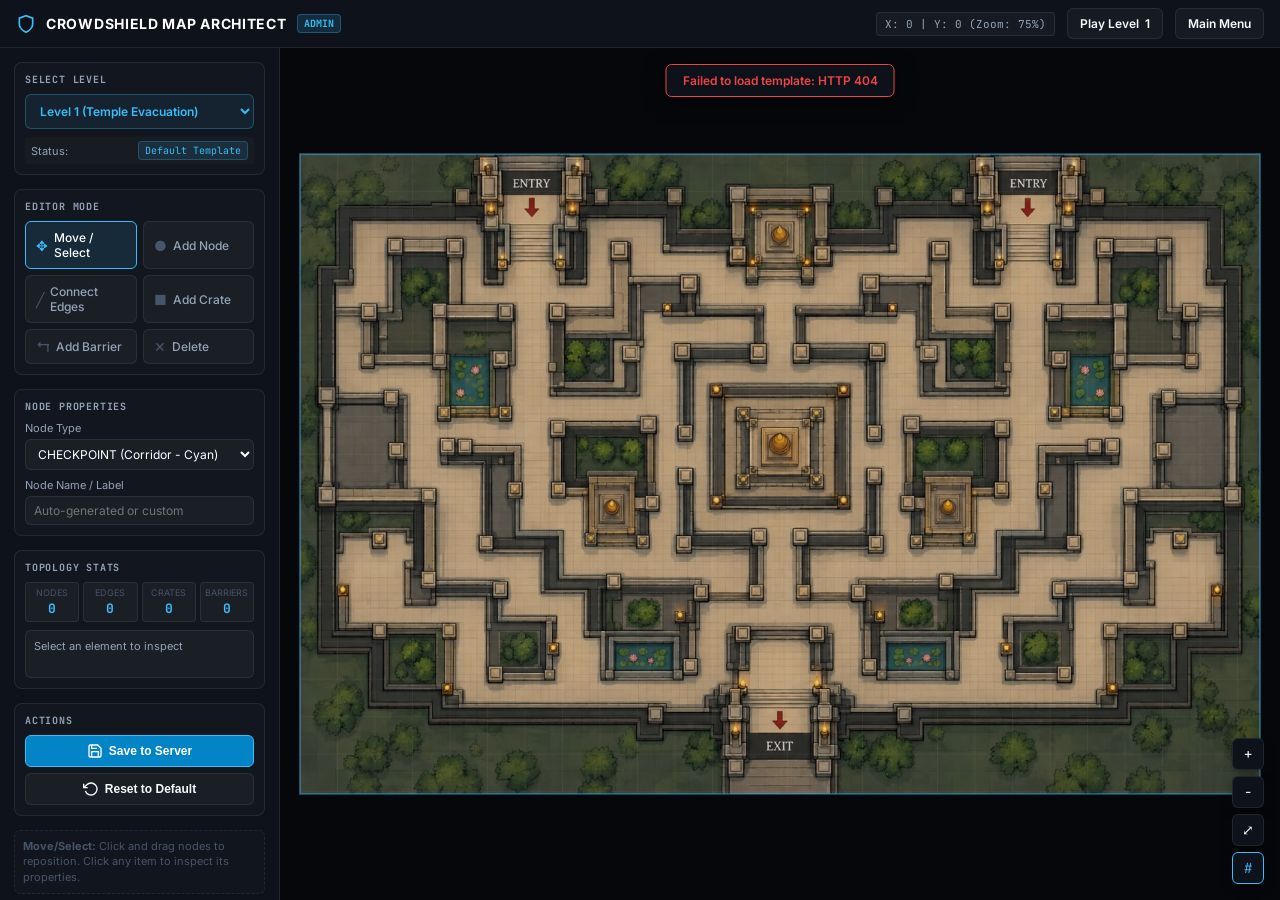
==== frontend/admin.html @ b7559150 "feat: implement hyper-speed arcade physics, 2-color UI, Surge Spawner, and Admin Map Editor" ====
<!doctype html>
<html lang="en">
<head>
  <meta charset="utf-8" />
  <meta name="viewport" content="width=device-width, initial-scale=1" />
  <title>CrowdShield — Visual Map Editor</title>
  <link rel="preconnect" href="https://fonts.googleapis.com" />
  <link rel="preconnect" href="https://fonts.gstatic.com" crossorigin />
  <link href="https://fonts.googleapis.com/css2?family=Inter:wght@400;500;600;700;800&family=JetBrains+Mono:wght@400;500;600;700&display=swap" rel="stylesheet" />
  <link rel="stylesheet" href="admin.css" />
</head>
<body>
  <div class="editor-layout">
    <!-- TOP HEADER -->
    <header class="editor-header">
      <div class="header-brand">
        <svg class="header-icon" viewBox="0 0 24 24" fill="none" stroke="currentColor" stroke-width="2">
          <path d="M12 22s8-4 8-10V5l-8-3-8 3v7c0 6 8 10 8 10z"/>
        </svg>
        <span class="header-title">CROWDSHIELD MAP ARCHITECT</span>
        <span class="header-badge">ADMIN</span>
      </div>
      <div class="header-actions">
        <span id="coordsDisplay" class="coords-display">X: 0 | Y: 0 (Zoom: 100%)</span>
        <a id="lnkPlayLevel" href="/level1" class="btn btn-secondary">Play Level <span id="hdrPlayLvlNum">1</span></a>
        <a href="/" class="btn btn-secondary">Main Menu</a>
      </div>
    </header>

    <div class="editor-body">
      <!-- SIDEBAR TOOLBAR -->
      <aside class="editor-sidebar" id="editorSidebar">
        <!-- LEVEL SELECTOR -->
        <section class="tool-section">
          <h3 class="section-title">SELECT LEVEL</h3>
          <div class="form-group">
            <select id="levelSelect" class="form-select level-dropdown">
              <option value="1">Level 1 (Temple Evacuation)</option>
              <option value="2">Level 2 (Metro Station)</option>
              <option value="3">Level 3 (Grand Stadium)</option>
            </select>
          </div>
          <div class="level-status-pill" id="levelStatusPill">
            Status: <span id="levelStatusText" class="status-badge">Default Template</span>
          </div>
        </section>

        <!-- MODE SELECTOR -->
        <section class="tool-section">
          <h3 class="section-title">EDITOR MODE</h3>
          <div class="mode-selector" id="modeSelector">
            <label class="mode-radio-label active" data-mode="select">
              <input type="radio" name="editorMode" value="select" checked />
              <span class="mode-icon">✥</span>
              <span class="mode-text">Move / Select</span>
            </label>
            <label class="mode-radio-label" data-mode="node">
              <input type="radio" name="editorMode" value="node" />
              <span class="mode-icon">●</span>
              <span class="mode-text">Add Node</span>
            </label>
            <label class="mode-radio-label" data-mode="edge">
              <input type="radio" name="editorMode" value="edge" />
              <span class="mode-icon">╱</span>
              <span class="mode-text">Connect Edges</span>
            </label>
            <label class="mode-radio-label" data-mode="crate">
              <input type="radio" name="editorMode" value="crate" />
              <span class="mode-icon">■</span>
              <span class="mode-text">Add Crate</span>
            </label>
            <label class="mode-radio-label" data-mode="barrier">
              <input type="radio" name="editorMode" value="barrier" />
              <span class="mode-icon">↰</span>
              <span class="mode-text">Add Barrier</span>
            </label>
            <label class="mode-radio-label danger-mode" data-mode="delete">
              <input type="radio" name="editorMode" value="delete" />
              <span class="mode-icon">✕</span>
              <span class="mode-text">Delete</span>
            </label>
          </div>
        </section>

        <!-- NODE TYPE PROPERTIES -->
        <section class="tool-section" id="nodeTypeSection">
          <h3 class="section-title">NODE PROPERTIES</h3>
          <div class="form-group">
            <label for="nodeTypeSelect">Node Type</label>
            <select id="nodeTypeSelect" class="form-select">
              <option value="GATE">GATE (Entry - Green)</option>
              <option value="EXIT">EXIT (Exit - Red)</option>
              <option value="CHECKPOINT" selected>CHECKPOINT (Corridor - Cyan)</option>
              <option value="JUNCTION">JUNCTION (Crossroad - Purple)</option>
              <option value="EMERGENCY">EMERGENCY (Sanctuary - Magenta)</option>
            </select>
          </div>
          <div class="form-group">
            <label for="nodeNameInput">Node Name / Label</label>
            <input type="text" id="nodeNameInput" class="form-input" placeholder="Auto-generated or custom" />
          </div>
        </section>

        <!-- TOPOLOGY STATS & INSPECTOR -->
        <section class="tool-section">
          <h3 class="section-title">TOPOLOGY STATS</h3>
          <div class="stats-grid">
            <div class="stat-card"><span class="stat-label">Nodes</span><span class="stat-value" id="statNodes">0</span></div>
            <div class="stat-card"><span class="stat-label">Edges</span><span class="stat-value" id="statEdges">0</span></div>
            <div class="stat-card"><span class="stat-label">Crates</span><span class="stat-value" id="statCrates">0</span></div>
            <div class="stat-card"><span class="stat-label">Barriers</span><span class="stat-value" id="statBarriers">0</span></div>
          </div>
          <div id="selectionInspector" class="selection-inspector">
            <span class="text-dim">Select an element to inspect</span>
          </div>
        </section>

        <!-- ACTIONS: ONLY RESET AND SAVE -->
        <section class="tool-section actions-section">
          <h3 class="section-title">ACTIONS</h3>
          <div class="action-buttons-stack">
            <button id="btnSaveServer" class="btn btn-primary btn-block">
              <svg viewBox="0 0 24 24" width="16" height="16" fill="none" stroke="currentColor" stroke-width="2"><path d="M19 21H5a2 2 0 0 1-2-2V5a2 2 0 0 1 2-2h11l5 5v11a2 2 0 0 1-2 2z"/><polyline points="17 21 17 13 7 13 7 21"/><polyline points="7 3 7 8 15 8"/></svg>
              Save to Server
            </button>
            <button id="btnResetDefault" class="btn btn-secondary btn-block" title="Discard custom changes and reload default preload template from server">
              <svg viewBox="0 0 24 24" width="16" height="16" fill="none" stroke="currentColor" stroke-width="2"><polyline points="1 4 1 10 7 10"/><path d="M3.51 15a9 9 0 1 0 2.13-9.36L1 10"/></svg>
              Reset to Default
            </button>
          </div>
        </section>

        <!-- INSTRUCTIONS HINT -->
        <div class="editor-hint" id="modeHint">
          <strong>Mode Hint:</strong> Click and drag nodes to reposition them. Scroll wheel to zoom. Middle-click drag to pan.
        </div>
      </aside>

      <!-- MAIN CANVAS WORKSPACE -->
      <main class="editor-canvas-container" id="canvasContainer">
        <canvas id="editorCanvas"></canvas>
        
        <!-- FLOATING CANVAS CONTROLS (ZOOM / PAN) -->
        <div class="canvas-floating-controls">
          <button id="btnZoomIn" class="float-btn" title="Zoom In">+</button>
          <button id="btnZoomOut" class="float-btn" title="Zoom Out">−</button>
          <button id="btnResetView" class="float-btn" title="Reset View (Fit 1280x853)">⤢</button>
          <button id="btnToggleGrid" class="float-btn active" title="Toggle Grid">#</button>
        </div>

        <!-- STATUS TOAST -->
        <div id="editorToast" class="editor-toast" hidden></div>
      </main>
    </div>
  </div>

  <script src="admin.js"></script>
</body>
</html>
---- frontend/admin.css ----
/* =========================================================================
   CrowdShield Map Architect — Admin Editor Styles
   Dark Tactical Aesthetic matching CrowdShield Game Engine
   ========================================================================= */

:root {
  --bg-void: #090c10;
  --bg-sidebar: #0e121a;
  --bg-panel: rgba(255, 255, 255, 0.035);
  --bg-panel-hover: rgba(255, 255, 255, 0.07);
  --border-subtle: rgba(255, 255, 255, 0.08);
  --border-medium: rgba(255, 255, 255, 0.16);
  --border-active: #38bdf8;

  --text-primary: #f8fafc;
  --text-dim: #94a3b8;
  --text-faint: #475569;

  --accent-blue: #38bdf8;
  --accent-emerald: #10b981;
  --accent-amber: #f59e0b;
  --accent-crimson: #ef4444;
  --accent-purple: #a78bfa;

  --font-sans: 'Inter', -apple-system, BlinkMacSystemFont, 'Segoe UI', Roboto, sans-serif;
  --font-mono: 'JetBrains Mono', monospace;
}

* { box-sizing: border-box; margin: 0; padding: 0; }
[hidden] { display: none !important; }

html, body {
  width: 100%;
  height: 100%;
  overflow: hidden;
  background: var(--bg-void);
  color: var(--text-primary);
  font-family: var(--font-sans);
  font-size: 13px;
  user-select: none;
}

.editor-layout {
  display: flex;
  flex-direction: column;
  width: 100vw;
  height: 100vh;
}

/* ------------------------------------------------------------- Header */
.editor-header {
  display: flex;
  align-items: center;
  justify-content: space-between;
  height: 48px;
  padding: 0 16px;
  background: var(--bg-sidebar);
  border-bottom: 1px solid var(--border-subtle);
  flex-shrink: 0;
  z-index: 10;
}

.header-brand {
  display: flex;
  align-items: center;
  gap: 10px;
}

.header-icon {
  width: 20px;
  height: 20px;
  color: var(--accent-blue);
}

.header-title {
  font-weight: 700;
  font-size: 14px;
  letter-spacing: 0.05em;
  color: #fff;
}

.header-badge {
  font-family: var(--font-mono);
  font-size: 10px;
  font-weight: 700;
  background: rgba(56, 189, 248, 0.15);
  color: var(--accent-blue);
  padding: 2px 6px;
  border-radius: 4px;
  border: 1px solid rgba(56, 189, 248, 0.3);
}

.header-actions {
  display: flex;
  align-items: center;
  gap: 12px;
}

.coords-display {
  font-family: var(--font-mono);
  font-size: 11px;
  color: var(--text-dim);
  background: var(--bg-panel);
  padding: 4px 8px;
  border-radius: 4px;
  border: 1px solid var(--border-subtle);
}

/* ------------------------------------------------------------- Body */
.editor-body {
  display: flex;
  flex: 1;
  overflow: hidden;
  position: relative;
}

/* ------------------------------------------------------------- Sidebar */
.editor-sidebar {
  width: 280px;
  background: var(--bg-sidebar);
  border-right: 1px solid var(--border-subtle);
  display: flex;
  flex-direction: column;
  overflow-y: auto;
  padding: 14px;
  gap: 14px;
  flex-shrink: 0;
  z-index: 5;
}

.tool-section {
  display: flex;
  flex-direction: column;
  gap: 8px;
  background: rgba(255, 255, 255, 0.02);
  padding: 10px;
  border-radius: 8px;
  border: 1px solid var(--border-subtle);
}

.section-title {
  font-family: var(--font-mono);
  font-size: 10px;
  font-weight: 700;
  letter-spacing: 0.08em;
  color: var(--text-dim);
  text-transform: uppercase;
}

/* ------------------------------------------------------------- Mode Selector */
.mode-selector {
  display: grid;
  grid-template-columns: 1fr 1fr;
  gap: 6px;
}

.mode-radio-label {
  display: flex;
  align-items: center;
  gap: 6px;
  padding: 8px 10px;
  border-radius: 6px;
  background: var(--bg-panel);
  border: 1px solid var(--border-subtle);
  cursor: pointer;
  transition: all 0.15s ease;
  font-size: 12px;
  font-weight: 500;
  color: var(--text-dim);
}

.mode-radio-label input {
  display: none;
}

.mode-radio-label .mode-icon {
  font-size: 14px;
  color: var(--text-faint);
}

.mode-radio-label:hover {
  background: var(--bg-panel-hover);
  color: #fff;
  border-color: var(--border-medium);
}

.mode-radio-label.active {
  background: rgba(56, 189, 248, 0.12);
  border-color: var(--accent-blue);
  color: #fff;
}

.mode-radio-label.active .mode-icon {
  color: var(--accent-blue);
}

.mode-radio-label.danger-mode.active {
  background: rgba(239, 68, 68, 0.12);
  border-color: var(--accent-crimson);
  color: var(--accent-crimson);
}

.mode-radio-label.danger-mode.active .mode-icon {
  color: var(--accent-crimson);
}

/* ------------------------------------------------------------- Form Elements */
.form-group {
  display: flex;
  flex-direction: column;
  gap: 4px;
}

.form-group label {
  font-size: 11px;
  color: var(--text-dim);
}

.form-select, .form-input, .form-file {
  width: 100%;
  background: var(--bg-panel);
  border: 1px solid var(--border-subtle);
  border-radius: 6px;
  padding: 6px 8px;
  color: #fff;
  font-family: var(--font-sans);
  font-size: 12px;
  outline: none;
  transition: border-color 0.15s ease;
}

.form-select:focus, .form-input:focus {
  border-color: var(--accent-blue);
}

.input-with-button {
  display: flex;
  gap: 6px;
}

.input-with-button .form-input {
  flex: 1;
}

.form-file {
  font-size: 11px;
  padding: 4px;
  cursor: pointer;
}

.row-flex {
  flex-direction: row;
  align-items: center;
  justify-content: space-between;
}

.form-slider {
  flex: 1;
  margin: 0 8px;
  cursor: pointer;
}

.slider-val {
  font-family: var(--font-mono);
  font-size: 11px;
  color: var(--text-dim);
  width: 32px;
  text-align: right;
}

/* ------------------------------------------------------------- Stats & Inspector */
.stats-grid {
  display: grid;
  grid-template-columns: repeat(4, 1fr);
  gap: 4px;
  text-align: center;
}

.stat-card {
  background: var(--bg-panel);
  border: 1px solid var(--border-subtle);
  border-radius: 4px;
  padding: 4px;
  display: flex;
  flex-direction: column;
  gap: 2px;
}

.stat-label {
  font-size: 9px;
  color: var(--text-faint);
  text-transform: uppercase;
}

.stat-value {
  font-family: var(--font-mono);
  font-size: 13px;
  font-weight: 700;
  color: var(--accent-blue);
}

.selection-inspector {
  background: var(--bg-panel);
  border: 1px solid var(--border-subtle);
  border-radius: 6px;
  padding: 8px;
  font-size: 11px;
  min-height: 48px;
  display: flex;
  flex-direction: column;
  gap: 4px;
}

.selection-inspector .row {
  display: flex;
  justify-content: space-between;
}

.text-dim { color: var(--text-dim); }

/* ------------------------------------------------------------- Buttons */
.btn {
  display: inline-flex;
  align-items: center;
  justify-content: center;
  gap: 6px;
  padding: 7px 12px;
  border-radius: 6px;
  font-size: 12px;
  font-weight: 600;
  cursor: pointer;
  text-decoration: none;
  border: 1px solid transparent;
  transition: all 0.15s ease;
}

.btn-sm {
  padding: 4px 8px;
  font-size: 11px;
}

.btn-block {
  width: 100%;
}

.btn-primary {
  background: #0284c7;
  color: #fff;
  border-color: #38bdf8;
}

.btn-primary:hover {
  background: #0369a1;
  box-shadow: 0 0 10px rgba(56, 189, 248, 0.4);
}

.btn-secondary {
  background: var(--bg-panel);
  color: var(--text-primary);
  border-color: var(--border-subtle);
}

.btn-secondary:hover {
  background: var(--bg-panel-hover);
  border-color: var(--border-medium);
}

.btn-danger {
  background: rgba(239, 68, 68, 0.1);
  color: var(--accent-crimson);
  border-color: rgba(239, 68, 68, 0.3);
}

.btn-danger:hover {
  background: rgba(239, 68, 68, 0.2);
  border-color: var(--accent-crimson);
}

.action-buttons-stack {
  display: flex;
  flex-direction: column;
  gap: 6px;
}

.editor-hint {
  font-size: 11px;
  color: var(--text-faint);
  line-height: 1.4;
  padding: 8px;
  background: rgba(255, 255, 255, 0.015);
  border-radius: 6px;
  border: 1px dashed var(--border-subtle);
}

/* ------------------------------------------------------------- Canvas Area */
.editor-canvas-container {
  flex: 1;
  height: 100%;
  position: relative;
  background: #05070a;
  overflow: hidden;
}

#editorCanvas {
  display: block;
  width: 100%;
  height: 100%;
  cursor: default;
}

/* Mode-specific canvas cursors */
#editorCanvas.mode-select { cursor: default; }
#editorCanvas.mode-select.dragging { cursor: grabbing; }
#editorCanvas.mode-node { cursor: crosshair; }
#editorCanvas.mode-edge { cursor: crosshair; }
#editorCanvas.mode-crate { cursor: pointer; }
#editorCanvas.mode-barrier { cursor: pointer; }
#editorCanvas.mode-delete { cursor: not-allowed; }
#editorCanvas.panning { cursor: grab; }

/* ------------------------------------------------------------- Floating Controls */
.canvas-floating-controls {
  position: absolute;
  bottom: 16px;
  right: 16px;
  display: flex;
  flex-direction: column;
  gap: 6px;
  z-index: 10;
}

.float-btn {
  width: 32px;
  height: 32px;
  border-radius: 6px;
  background: var(--bg-sidebar);
  border: 1px solid var(--border-subtle);
  color: var(--text-primary);
  font-family: var(--font-mono);
  font-size: 14px;
  display: flex;
  align-items: center;
  justify-content: center;
  cursor: pointer;
  transition: all 0.15s ease;
  box-shadow: 0 4px 12px rgba(0, 0, 0, 0.3);
}

.float-btn:hover {
  background: var(--bg-panel-hover);
  border-color: var(--border-medium);
}

.float-btn.active {
  color: var(--accent-blue);
  border-color: var(--accent-blue);
}

/* ------------------------------------------------------------- Toast */
.editor-toast {
  position: absolute;
  top: 16px;
  left: 50%;
  transform: translateX(-50%);
  background: rgba(14, 18, 26, 0.95);
  border: 1px solid var(--border-active);
  color: #fff;
  padding: 8px 16px;
  border-radius: 6px;
  font-size: 12px;
  font-weight: 600;
  box-shadow: 0 4px 20px rgba(0, 0, 0, 0.5);
  z-index: 100;
  transition: opacity 0.2s ease;
}

.editor-toast.success { border-color: var(--accent-emerald); color: var(--accent-emerald); }
.editor-toast.error { border-color: var(--accent-crimson); color: var(--accent-crimson); }

.level-dropdown {
  font-weight: 600;
  color: var(--accent-blue);
  background: rgba(56, 189, 248, 0.08);
  border-color: rgba(56, 189, 248, 0.3);
  padding: 8px 10px;
}

.level-status-pill {
  display: flex;
  align-items: center;
  justify-content: space-between;
  font-size: 11px;
  color: var(--text-dim);
  padding: 4px 6px;
  border-radius: 4px;
  background: rgba(255, 255, 255, 0.02);
}

.status-badge {
  font-family: var(--font-mono);
  font-size: 10px;
  padding: 2px 6px;
  border-radius: 4px;
  background: rgba(56, 189, 248, 0.12);
  color: var(--accent-blue);
  border: 1px solid rgba(56, 189, 248, 0.25);
}

.status-badge.custom {
  background: rgba(16, 185, 129, 0.15);
  color: var(--accent-emerald);
  border-color: rgba(16, 185, 129, 0.3);
}
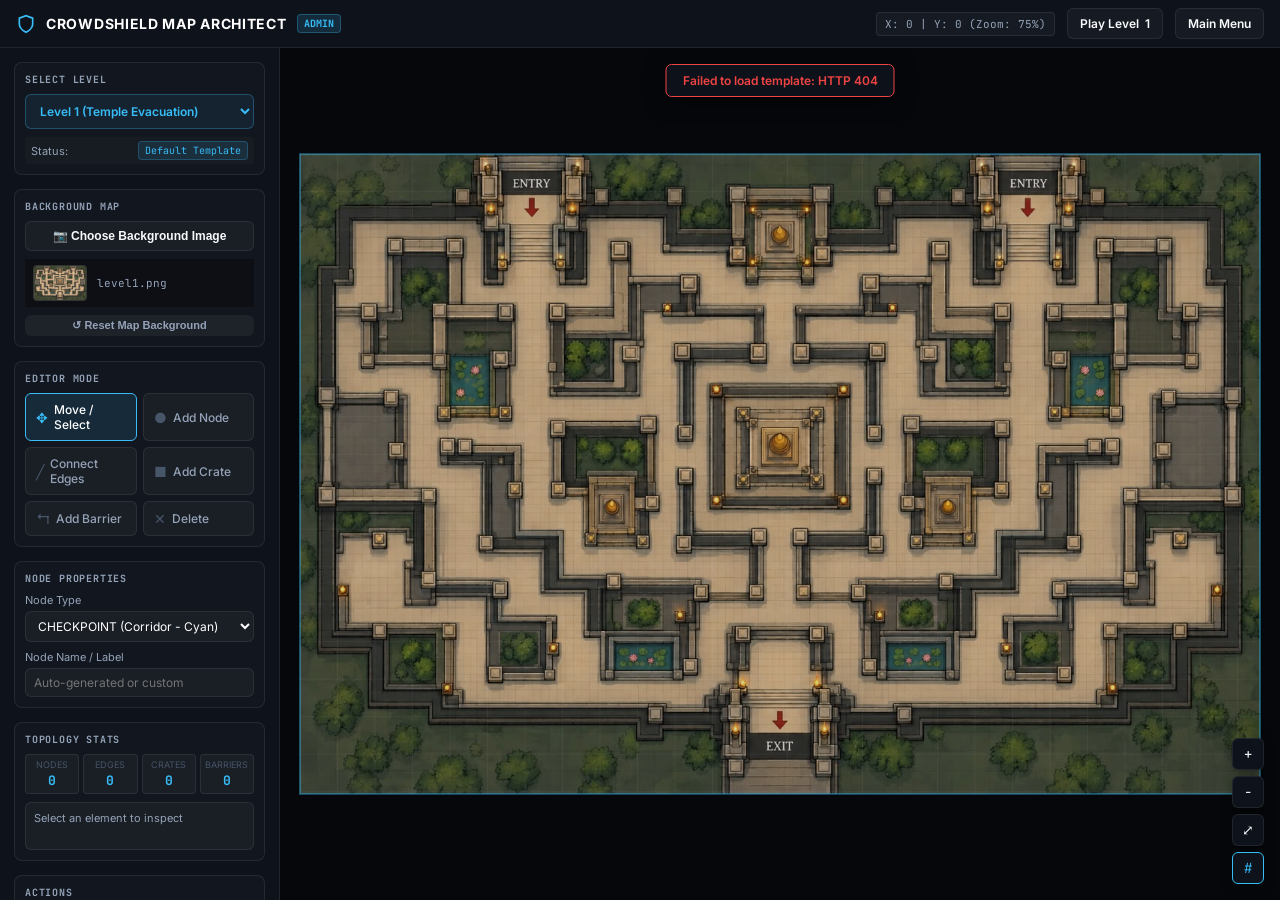
==== commit 3e787ba8: "feat: add initial title splash screen, countdown graphics, level 2 university background, and admin " ====
--- a/frontend/admin.html
+++ b/frontend/admin.html
@@ -4,6 +4,9 @@
   <meta charset="utf-8" />
   <meta name="viewport" content="width=device-width, initial-scale=1" />
   <title>CrowdShield — Visual Map Editor</title>
+  <link rel="icon" type="image/png" href="fav.png" />
+  <link rel="shortcut icon" type="image/png" href="fav.png" />
+  <link rel="apple-touch-icon" href="fav.png" />
   <link rel="preconnect" href="https://fonts.googleapis.com" />
   <link rel="preconnect" href="https://fonts.gstatic.com" crossorigin />
   <link href="https://fonts.googleapis.com/css2?family=Inter:wght@400;500;600;700;800&family=JetBrains+Mono:wght@400;500;600;700&display=swap" rel="stylesheet" />
@@ -42,6 +45,24 @@
           </div>
           <div class="level-status-pill" id="levelStatusPill">
             Status: <span id="levelStatusText" class="status-badge">Default Template</span>
+          </div>
+        </section>
+
+        <!-- BACKGROUND MAP -->
+        <section class="tool-section" id="bgMapSection">
+          <h3 class="section-title">BACKGROUND MAP</h3>
+          <div class="bg-upload-container">
+            <input type="file" id="bgImageUpload" accept="image/*" style="display: none;" />
+            <button id="btnChooseBgImage" type="button" class="btn btn-secondary btn-block">
+              📷 Choose Background Image
+            </button>
+            <div class="bg-preview-wrap" id="bgPreviewWrap">
+              <img id="bgThumbPreview" class="bg-thumb-preview" alt="Active Background" src="level1.png" />
+              <span id="bgFileName" class="bg-file-name text-dim">level1.png</span>
+            </div>
+            <button id="btnResetBgImage" type="button" class="btn btn-dark btn-block btn-sm" title="Restore level default background">
+              ↺ Reset Map Background
+            </button>
           </div>
         </section>
 
--- a/frontend/admin.css
+++ b/frontend/admin.css
@@ -511,3 +511,54 @@
   color: var(--accent-emerald);
   border-color: rgba(16, 185, 129, 0.3);
 }
+
+/* Background Map Upload Styles */
+.bg-upload-container {
+  display: flex;
+  flex-direction: column;
+  gap: 8px;
+}
+
+.bg-preview-wrap {
+  display: flex;
+  align-items: center;
+  gap: 10px;
+  background: rgba(0, 0, 0, 0.3);
+  padding: 6px 8px;
+  border-radius: var(--radius-sm);
+  border: 1px solid var(--border-color);
+  overflow: hidden;
+}
+
+.bg-thumb-preview {
+  width: 54px;
+  height: 36px;
+  object-fit: cover;
+  border-radius: 4px;
+  border: 1px solid rgba(255, 255, 255, 0.15);
+  background: #111;
+  flex-shrink: 0;
+}
+
+.bg-file-name {
+  font-family: var(--font-mono);
+  font-size: 11px;
+  white-space: nowrap;
+  overflow: hidden;
+  text-overflow: ellipsis;
+  max-width: 140px;
+}
+
+.btn-dark {
+  background: rgba(255, 255, 255, 0.05);
+  color: var(--text-dim);
+  border: 1px solid var(--border-color);
+  transition: all 0.2s ease;
+}
+
+.btn-dark:hover {
+  background: rgba(255, 255, 255, 0.1);
+  color: var(--text-bright);
+  border-color: var(--text-muted);
+}
+
